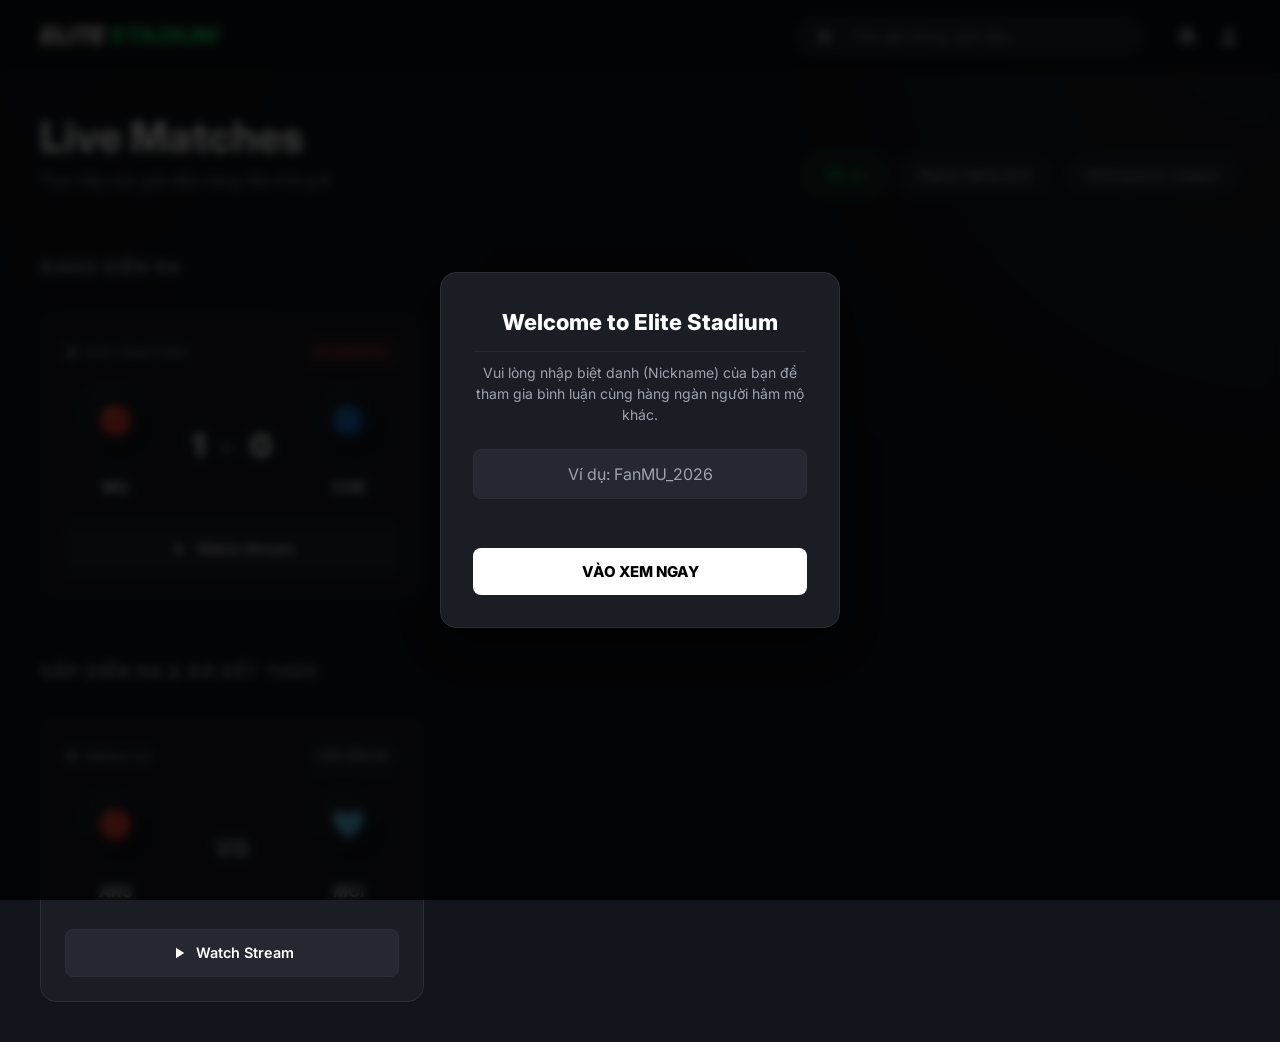
==== index.html @ 393d9005 "Initial commit: Football livestream management app" ====
<!DOCTYPE html>
<html lang="vi">
<head>
    <meta charset="UTF-8">
    <meta name="viewport" content="width=device-width, initial-scale=1.0">
    <title>Elite Stadium - Trang Chủ Bóng Đá</title>
    <!-- Import font Inter giống thiết kế -->
    <link href="https://fonts.googleapis.com/css2?family=Inter:wght@400;500;600;700;800;900&display=swap" rel="stylesheet">
    <link rel="stylesheet" href="style.css">
    <style>
        /* Tái sử dụng Theme Elite Stadium */
        :root {
            --bg-main: #0e1015;
            --bg-card: #1a1d24;
            --bg-input: #252830;
            --accent-green: #22c55e;
            --accent-red: #ef4444;
            --text-main: #ffffff;
            --text-muted: #9ca3af;
            --border-color: #2a2d35;
        }

        * { box-sizing: border-box; margin: 0; padding: 0; }
        body { background-color: var(--bg-main); color: var(--text-main); font-family: 'Inter', sans-serif; min-height: 100vh; overflow-x: hidden; }

        /* NAVBAR */
        .elite-nav { display: flex; justify-content: space-between; align-items: center; padding: 16px 40px; border-bottom: 1px solid var(--border-color); background-color: rgba(14, 16, 21, 0.95); backdrop-filter: blur(10px); position: sticky; top: 0; z-index: 100; }
        .elite-logo { font-size: 24px; font-weight: 900; font-style: italic; letter-spacing: -0.5px; color: var(--text-main); }
        .elite-logo span { color: var(--accent-green); }
        
        .elite-search { display: flex; align-items: center; background-color: var(--bg-input); padding: 10px 20px; border-radius: 24px; width: 350px; border: 1px solid transparent; transition: border-color 0.3s; }
        .elite-search:focus-within { border-color: var(--accent-green); }
        .elite-search input { background: transparent; border: none; color: var(--text-main); outline: none; margin-left: 10px; width: 100%; font-family: 'Inter'; }
        .elite-search svg { color: var(--text-muted); width: 18px; height: 18px; }
        
        .nav-icons { display: flex; gap: 20px; align-items: center; color: var(--text-muted); }
        .nav-icons svg { width: 22px; height: 22px; cursor: pointer; transition: color 0.2s; }
        .nav-icons svg:hover { color: var(--text-main); }

        /* HERO SECTION */
        .elite-hero { margin-top: 40px; margin-bottom: 30px; display: flex; justify-content: space-between; align-items: flex-end; }
        .elite-title { font-size: 42px; font-weight: 800; margin-bottom: 8px; }
        .elite-subtitle { font-size: 16px; color: var(--text-muted); }
        
        /* FILTERS (Đã xóa Tennis, Basketball) */
        .elite-filters { display: flex; gap: 12px; }
        .elite-filter-btn { background-color: var(--bg-input); border: 1px solid var(--border-color); color: var(--text-muted); padding: 10px 20px; border-radius: 30px; cursor: pointer; font-weight: 600; font-size: 14px; transition: all 0.3s; font-family: 'Inter'; }
        .elite-filter-btn:hover { border-color: var(--text-muted); color: var(--text-main); }
        .elite-filter-btn.active { background-color: rgba(34, 197, 94, 0.1); border-color: var(--accent-green); color: var(--accent-green); }

        /* MATCH GRID & CARDS */
        .section-title { font-size: 18px; margin: 30px 0 20px 0; color: var(--text-muted); text-transform: uppercase; font-weight: 700; letter-spacing: 1px; border-bottom: 1px solid var(--border-color); padding-bottom: 10px; display: inline-block; }
        .match-list { display: grid; grid-template-columns: repeat(auto-fill, minmax(350px, 1fr)); gap: 24px; margin-bottom: 40px; }
        
        .elite-match-card { background: var(--bg-card); border: 1px solid var(--border-color); border-radius: 16px; padding: 24px; cursor: pointer; transition: transform 0.3s, box-shadow 0.3s, border-color 0.3s; position: relative; overflow: hidden; }
        .elite-match-card:hover { transform: translateY(-5px); border-color: #3a3f4a; box-shadow: 0 10px 30px rgba(0,0,0,0.5); }
        
        .elite-card-header { display: flex; justify-content: space-between; align-items: center; margin-bottom: 24px; }
        .elite-league { font-size: 12px; font-weight: 600; color: var(--text-muted); display: flex; align-items: center; gap: 6px; text-transform: uppercase; }
        .elite-league svg { width: 14px; height: 14px; }
        
        .elite-live-badge { background-color: rgba(239, 68, 68, 0.1); color: var(--accent-red); padding: 4px 10px; border-radius: 4px; font-size: 11px; font-weight: 800; display: flex; align-items: center; gap: 6px; border: 1px solid rgba(239, 68, 68, 0.2); }
        .elite-live-badge::before { content: ''; width: 6px; height: 6px; background: var(--accent-red); border-radius: 50%; box-shadow: 0 0 8px var(--accent-red); animation: pulse 1.5s infinite; }
        .elite-upcoming-badge { background-color: var(--bg-input); color: var(--text-muted); padding: 4px 10px; border-radius: 4px; font-size: 11px; font-weight: 700; border: 1px solid var(--border-color); }
        
        @keyframes pulse { 0% { opacity: 1; } 50% { opacity: 0.4; } 100% { opacity: 1; } }

        .elite-card-body { display: flex; justify-content: space-between; align-items: center; margin-bottom: 24px; }
        .elite-team { display: flex; flex-direction: column; align-items: center; gap: 10px; width: 30%; }
        .elite-logo-bg { width: 60px; height: 60px; border-radius: 50%; background: linear-gradient(145deg, #1e222a, #16181e); box-shadow:  5px 5px 10px #0e0f13, -5px -5px 10px #222731; display: flex; align-items: center; justify-content: center; font-size: 28px; }
        .elite-team-name { font-size: 16px; font-weight: 700; }
        
        .elite-score { font-size: 32px; font-weight: 900; width: 40%; text-align: center; }
        .elite-score span { color: var(--text-muted); margin: 0 5px; }
        
        .elite-watch-btn { width: 100%; padding: 14px; background-color: var(--bg-input); border: 1px solid var(--border-color); color: var(--text-main); border-radius: 8px; font-weight: 600; font-family: 'Inter'; cursor: pointer; display: flex; align-items: center; justify-content: center; gap: 8px; transition: all 0.2s; }
        .elite-match-card:hover .elite-watch-btn { background-color: var(--accent-green); color: #000; border-color: var(--accent-green); }
        .elite-watch-btn svg { width: 18px; height: 18px; }

        /* MODAL NICKNAME */
        .modal { display: none; position: fixed; inset: 0; background: rgba(0,0,0,0.8); backdrop-filter: blur(5px); z-index: 1000; align-items: center; justify-content: center; }
        .modal.active { display: flex; }
        .modal-content { background: var(--bg-card); padding: 32px; border-radius: 16px; width: 400px; border: 1px solid var(--border-color); text-align: center; }
        .modal-header { font-size: 22px; font-weight: 800; margin-bottom: 10px; color: var(--text-main); }
        .modal-content p { color: var(--text-muted); margin-bottom: 24px; font-size: 14px; line-height: 1.5; }
        .modal-content input { width: 100%; padding: 14px 20px; background: var(--bg-input); border: 1px solid var(--border-color); color: var(--text-main); border-radius: 8px; font-size: 16px; font-family: 'Inter'; margin-bottom: 24px; outline: none; transition: border-color 0.3s; text-align: center; }
        .modal-content input:focus { border-color: var(--accent-green); }
        .modal-actions button { width: 100%; padding: 14px; background: var(--text-main); color: #000; border: none; border-radius: 8px; font-weight: 800; font-size: 15px; cursor: pointer; transition: opacity 0.2s; }
        .modal-actions button:hover { opacity: 0.8; }

        /* TOAST */
        #toast { position: fixed; bottom: 20px; right: 20px; background: var(--accent-green); color: #000; padding: 12px 24px; border-radius: 6px; font-weight: 600; transform: translateX(150%); transition: transform 0.3s ease; z-index: 3000; }
        #toast.show { transform: translateX(0); }
    </style>
</head>
<body class="elite-stadium-bg">
    
    <!-- Navbar Premium Elite Stadium -->
    <nav class="elite-nav">
        <div class="elite-logo">ELITE <span>STADIUM</span></div>
        
        <div style="display: flex; align-items: center; gap: 30px;">
            <div class="elite-search">
                <svg viewBox="0 0 24 24" fill="none" stroke="currentColor" stroke-width="2"><circle cx="11" cy="11" r="8"/><path d="M21 21l-4.35-4.35"/></svg>
                <input type="text" id="searchInput" placeholder="Tìm đội bóng, giải đấu..." oninput="renderMatches()">
            </div>
            
            <div class="nav-icons">
                <!-- Bell icon -->
                <svg viewBox="0 0 24 24" fill="none" stroke="currentColor" stroke-width="2"><path d="M18 8A6 6 0 006 8c0 7-3 9-3 9h18s-3-2-3-9M13.73 21a2 2 0 01-3.46 0"/></svg>
                <!-- User icon -->
                <svg viewBox="0 0 24 24" fill="none" stroke="currentColor" stroke-width="2"><path d="M20 21v-2a4 4 0 00-4-4H8a4 4 0 00-4 4v2"/><circle cx="12" cy="7" r="4"/></svg>
            </div>
        </div>
    </nav>

    <div class="container" style="max-width: 1300px; margin: 0 auto; padding: 0 40px;">
        <div class="elite-hero">
            <div>
                <h1 class="elite-title">Live Matches</h1>
                <p class="elite-subtitle">Trực tiếp các giải đấu hàng đầu thế giới.</p>
            </div>
            <div class="elite-filters">
                <button class="elite-filter-btn active">Tất cả</button>
                <button class="elite-filter-btn">Ngoại Hạng Anh</button>
                <button class="elite-filter-btn">Champions League</button>
            </div>
        </div>
        
        <!-- Khu vực hiển thị trận Live -->
        <h2 class="section-title">Đang diễn ra</h2>
        <div class="match-list" id="liveMatches"></div>
        
        <!-- Khu vực hiển thị trận Sắp tới / Đã kết thúc -->
        <h2 class="section-title" style="margin-top: 20px;">Sắp diễn ra & Đã kết thúc</h2>
        <div class="match-list" id="otherMatches"></div>
    </div>

    <!-- Modal Nhập Nickname -->
    <div class="modal" id="nicknameModal">
        <div class="modal-content">
            <div class="modal-header">Welcome to Elite Stadium</div>
            <p>Vui lòng nhập biệt danh (Nickname) của bạn để tham gia bình luận cùng hàng ngàn người hâm mộ khác.</p>
            <input type="text" id="nicknameInput" placeholder="Ví dụ: FanMU_2026">
            <div class="modal-actions">
                <button onclick="saveNickname()">VÀO XEM NGAY</button>
            </div>
        </div>
    </div>

    <!-- Toast Thông báo -->
    <div id="toast">Thành công!</div>

    <script src="data.js"></script>
    <script src="auth.js"></script>
    <script>
        // Fake data phòng trường hợp file data.js chưa chạy
        window.db = window.db || {
            tblMatch: [
                {matchId: 1, homeTeamId: 1, awayTeamId: 2, status: 'Live', homeScore: 2, awayScore: 1, currentTime: '72', stadium: 'Champions League'},
                {matchId: 2, homeTeamId: 3, awayTeamId: 4, status: 'Upcoming', homeScore: 0, awayScore: 0, currentTime: '00:00', stadium: 'Premier League'}
            ],
            tblTeam: [
                {teamId: 1, name: 'Manchester United', shortName: 'MUN', logo: '🔴'}, 
                {teamId: 2, name: 'Real Madrid', shortName: 'RMD', logo: '⚪'},
                {teamId: 3, name: 'Arsenal', shortName: 'ARS', logo: '🔴'}, 
                {teamId: 4, name: 'Man City', shortName: 'MCI', logo: '🩵'}
            ]
        };

        // Hàm lấy Session giả lập (Bạn có thể map với auth.js của bạn)
        function getGuestSession() { return sessionStorage.getItem('viewerNick'); }
        function setGuestSession(nick) { sessionStorage.setItem('viewerNick', nick); }
        function showToast(msg) {
            const toast = document.getElementById('toast');
            toast.innerText = msg;
            toast.classList.add('show');
            setTimeout(() => { toast.classList.remove('show'); }, 3000);
        }

        document.addEventListener('DOMContentLoaded', () => {
            if (!getGuestSession()) {
                document.getElementById('nicknameModal').classList.add('active');
            }
            renderMatches();
        });

        function saveNickname() {
            const nick = document.getElementById('nicknameInput').value.trim();
            if (nick) {
                setGuestSession(nick);
                document.getElementById('nicknameModal').classList.remove('active');
                showToast("Đã lưu Nickname: " + nick);
            } else {
                alert("Vui lòng nhập Nickname!");
            }
        }

        function getTeam(id) { return window.db.tblTeam.find(t => t.teamId === id) || {name: "Unknown", shortName: "UNK", logo: "⚽"}; }

        function renderMatches() {
            const query = document.getElementById('searchInput').value.toLowerCase();
            const liveContainer = document.getElementById('liveMatches');
            const otherContainer = document.getElementById('otherMatches');

            liveContainer.innerHTML = ''; 
            otherContainer.innerHTML = '';

            let hasLive = false;
            let hasOther = false;

            window.db.tblMatch.forEach(m => {
                const home = getTeam(m.homeTeamId);
                const away = getTeam(m.awayTeamId);
                
                // Lọc theo tìm kiếm
                if (!home.name.toLowerCase().includes(query) && !away.name.toLowerCase().includes(query) && !home.shortName.toLowerCase().includes(query)) return;

                let badgeHtml = '';
                let scoreHtml = '';

                if (m.status === 'Live') {
                    badgeHtml = `<div class="elite-live-badge">LIVE ${m.currentTime}'</div>`;
                    scoreHtml = `<div class="elite-score" style="color: var(--text-main);">${m.homeScore} <span>-</span> ${m.awayScore}</div>`;
                } else if (m.status === 'Upcoming') {
                    badgeHtml = `<div class="elite-upcoming-badge">SẮP DIỄN RA</div>`;
                    scoreHtml = `<div class="elite-score" style="color: var(--text-muted); font-size: 24px;">VS</div>`;
                } else {
                    badgeHtml = `<div class="elite-upcoming-badge" style="color:#555">ĐÃ KẾT THÚC</div>`;
                    scoreHtml = `<div class="elite-score" style="color: var(--text-muted);">${m.homeScore} <span>-</span> ${m.awayScore}</div>`;
                }

                const html = `
                    <div class="elite-match-card" onclick="window.location.href='match-detail.html?id=${m.matchId}'">
                        <div class="elite-card-header">
                            <div class="elite-league">
                                <svg viewBox="0 0 24 24" fill="currentColor"><path d="M12 2C6.48 2 2 6.48 2 12s4.48 10 10 10 10-4.48 10-10S17.52 2 12 2zm0 18c-4.41 0-8-3.59-8-8s3.59-8 8-8 8 3.59 8 8-3.59 8-8 8zm4.59-10.59l-4.59-4.59-4.59 4.59C6.54 10.3 6 11.08 6 12s.54 1.7 1.41 2.59l4.59 4.59 4.59-4.59C17.46 13.7 18 12.92 18 12s-.54-1.7-1.41-2.59z"/></svg>
                                ${m.stadium} <!-- Dùng trường stadium lưu tên giải như thiết kế cũ -->
                            </div>
                            ${badgeHtml}
                        </div>
                        
                        <div class="elite-card-body">
                            <div class="elite-team">
                                <div class="elite-logo-bg">${home.logo}</div>
                                <div class="elite-team-name">${home.shortName}</div>
                            </div>
                            ${scoreHtml}
                            <div class="elite-team">
                                <div class="elite-logo-bg">${away.logo}</div>
                                <div class="elite-team-name">${away.shortName}</div>
                            </div>
                        </div>
                        
                        <button class="elite-watch-btn">
                            <svg viewBox="0 0 24 24" fill="currentColor"><path d="M8 5v14l11-7z"/></svg> 
                            Watch Stream
                        </button>
                    </div>`;

                if (m.status === 'Live') {
                    liveContainer.innerHTML += html;
                    hasLive = true;
                } else {
                    otherContainer.innerHTML += html;
                    hasOther = true;
                }
            });
            
            if (!hasLive) liveContainer.innerHTML = '<p style="color: var(--text-muted); padding: 20px 0;">Hiện không có trận đấu nào đang diễn ra.</p>';
            if (!hasOther) otherContainer.innerHTML = '<p style="color: var(--text-muted); padding: 20px 0;">Không có trận đấu sắp tới.</p>';
        }
    </script>
</body>
</html>
---- style.css ----
@import url('https://fonts.googleapis.com/css2?family=Inter:wght@300;400;600;700;800&display=swap');

:root {
  --bg-main: #0B0E14;
  --bg-card: #121824;
  --accent-green: #00FF85;
  --accent-green-hover: #00cc6a;
  --accent-red: #FF3B30;
  --text-main: #FFFFFF;
  --text-muted: #A0AEC0;
  --glass-bg: rgba(18, 24, 36, 0.6);
  --glass-border: rgba(255, 255, 255, 0.05);
  --focus-glow: 0 0 10px rgba(0, 255, 133, 0.4);
}

* { box-sizing: border-box; margin: 0; padding: 0; font-family: 'Inter', sans-serif; }
body { background-color: var(--bg-main); color: var(--text-main); line-height: 1.6; overflow-x: hidden; }
a { text-decoration: none; color: inherit; transition: color 0.3s ease; }

/* Custom Scrollbar */
::-webkit-scrollbar { width: 8px; }
::-webkit-scrollbar-track { background: var(--bg-main); }
::-webkit-scrollbar-thumb { background: rgba(255,255,255,0.2); border-radius: 4px; }
::-webkit-scrollbar-thumb:hover { background: var(--accent-green); }

/* Buttons */
button { 
  cursor: pointer; border: none; outline: none; border-radius: 6px; 
  padding: 10px 20px; font-weight: 600; font-size: 0.9rem;
  transition: all 0.3s ease-in-out; display: inline-flex; align-items: center; justify-content: center; gap: 8px;
}
.btn-primary { background-color: var(--accent-green); color: #000; box-shadow: 0 4px 15px rgba(0,255,133,0.2); }
.btn-primary:hover { background-color: var(--accent-green-hover); box-shadow: 0 6px 20px rgba(0,255,133,0.4); transform: translateY(-2px); }
.btn-danger { background-color: var(--accent-red); color: #fff; box-shadow: 0 4px 15px rgba(255,59,48,0.2); }
.btn-danger:hover { background-color: #e6352b; transform: translateY(-2px); box-shadow: 0 6px 20px rgba(255,59,48,0.4); }
.btn-warning { background-color: #F5A623; color: #000; }
.btn-warning:hover { opacity: 0.9; transform: translateY(-2px); }
.btn-secondary { background: rgba(255,255,255,0.1); border: 1px solid var(--glass-border); color: #fff; backdrop-filter: blur(10px); }
.btn-secondary:hover { background: rgba(255,255,255,0.15); transform: translateY(-2px); }

/* Forms */
input, select, textarea { 
  width: 100%; padding: 12px 15px; margin-bottom: 15px; border-radius: 6px; 
  border: 1px solid var(--glass-border); background: rgba(0,0,0,0.3); color: #fff;
  transition: all 0.3s ease; font-size: 0.95rem;
}
input:focus, select:focus, textarea:focus { border-color: var(--accent-green); box-shadow: var(--focus-glow); outline: none; }
input::placeholder, textarea::placeholder { color: var(--text-muted); }

/* Navbar Viewer */
.navbar { 
  background: var(--glass-bg); backdrop-filter: blur(15px); border-bottom: 1px solid var(--glass-border);
  padding: 15px 40px; display: flex; justify-content: space-between; align-items: center; position: sticky; top:0; z-index: 100;
}
.navbar .logo { font-size: 1.5rem; font-weight: 800; letter-spacing: -0.5px; color: #fff; display: flex; align-items: center; gap: 10px; }
.navbar .logo span { color: var(--accent-green); }
.nav-links a { margin-left: 25px; font-weight: 600; color: var(--text-muted); }
.nav-links a:hover, .nav-links a.active { color: var(--accent-green); }

.container { padding: 30px 20px; max-width: 1300px; margin: auto; }

/* Elite Stadium Specific Styles */
.elite-stadium-bg {
  background: radial-gradient(circle at top right, rgba(255, 255, 255, 0.05) 0%, transparent 40%),
              radial-gradient(circle at top left, rgba(255, 255, 255, 0.02) 0%, transparent 40%),
              #11141A;
  background-attachment: fixed;
}

.elite-nav {
  display: flex; justify-content: space-between; align-items: center;
  padding: 20px 40px; border-bottom: 1px solid rgba(255,255,255,0.05);
  background: rgba(17, 20, 26, 0.85); backdrop-filter: blur(15px);
  position: sticky; top: 0; z-index: 100;
}
.elite-logo { font-size: 2rem; font-weight: 900; font-style: italic; letter-spacing: -1px; text-transform: uppercase; color: #fff; }
.elite-search {
  background: #1C2027; border: 1px solid rgba(255,255,255,0.08); border-radius: 40px;
  padding: 10px 20px; display: flex; align-items: center; width: 350px;
}
.elite-search input { 
  background: transparent; border: none; outline: none; color: #fff; 
  width: 100%; font-size: 0.95rem; margin: 0; padding: 0;
}
.elite-search input::placeholder { color: #8A93A0; }
.elite-search svg { width: 18px; height: 18px; fill: #8A93A0; margin-right: 10px; }

.nav-icons { display: flex; gap: 20px; align-items: center; color: #8A93A0; }
.nav-icons svg { width: 24px; height: 24px; fill: currentColor; cursor: pointer; transition: 0.2s; }
.nav-icons svg:hover { color: #fff; }

.elite-hero { display: flex; justify-content: space-between; align-items: flex-end; margin-top: 40px; margin-bottom: 40px; }
.elite-title { font-size: 3rem; font-weight: 800; line-height: 1.1; margin-bottom: 5px; }
.elite-subtitle { color: #8A93A0; font-size: 1.1rem; }

.elite-filters { display: flex; gap: 15px; }
.elite-filter-btn {
  background: transparent; border: 1px solid rgba(255,255,255,0.1); color: #8A93A0;
  padding: 8px 20px; border-radius: 40px; font-weight: 600; cursor: pointer;
  transition: 0.3s;
}
.elite-filter-btn.active, .elite-filter-btn:hover { border-color: #fff; color: #fff; }

.elite-match-card {
  background: #1A1D24; border: 1px solid rgba(255,255,255,0.05); border-radius: 16px;
  padding: 25px; transition: transform 0.3s ease, border-color 0.3s ease; cursor: pointer;
}
.elite-match-card:hover { transform: translateY(-5px); border-color: rgba(255,255,255,0.2); }

.elite-card-header { display: flex; justify-content: space-between; align-items: center; margin-bottom: 30px; }
.elite-league { font-size: 0.75rem; font-weight: 700; color: #8A93A0; text-transform: uppercase; letter-spacing: 1px; display: flex; align-items: center; gap: 6px; }
.elite-live-badge {
  background: rgba(255, 59, 48, 0.15); color: #FF4757; border-radius: 6px; border: 1px solid rgba(255,59,48,0.2);
  padding: 4px 10px; font-size: 0.7rem; font-weight: 800; text-transform: uppercase; display: inline-flex; align-items: center; gap: 5px;
}
.elite-live-badge::before { content:''; display:inline-block; width:6px; height:6px; background:#FF4757; border-radius:50%; box-shadow:0 0 5px #FF4757; }
.elite-upcoming-badge {
  background: rgba(255, 255, 255, 0.05); color: #8A93A0; border-radius: 6px; border: 1px solid rgba(255,255,255,0.1);
  padding: 4px 10px; font-size: 0.7rem; font-weight: 800; text-transform: uppercase;
}

.elite-card-body { display: flex; justify-content: space-between; align-items: center; margin-bottom: 30px; }
.elite-team { display: flex; flex-direction: column; align-items: center; width: 35%; }
.elite-logo-bg {
  width: 70px; height: 70px; background: linear-gradient(180deg, rgba(255,255,255,0.1), rgba(0,0,0,0.4));
  border-radius: 50%; display: flex; align-items: center; justify-content: center;
  border-top: 1px solid rgba(255,255,255,0.2); box-shadow: 0 10px 20px rgba(0,0,0,0.5);
  margin-bottom: 15px; font-size: 2.2rem;
}
.elite-team-name { font-size: 1.1rem; font-weight: 700; text-transform: uppercase; }
.elite-score { width: 30%; text-align: center; font-size: 2.2rem; font-weight: 800; display: flex; justify-content: center; gap: 10px; }
.elite-score span { color: #8A93A0; }

.elite-watch-btn {
  width: 100%; border-radius: 8px; background: #22262E; color: #fff; padding: 12px;
  border: 1px solid rgba(255,255,255,0.05); font-weight: 600; font-size: 0.9rem;
  display: flex; justify-content: center; align-items: center; gap: 8px; transition: 0.2s;
}
.elite-watch-btn svg { width: 16px; height: 16px; fill: #fff; }
.elite-match-card:hover .elite-watch-btn { background: #2A303A; }
.card { 
  background: var(--bg-card); border: 1px solid var(--glass-border); 
  padding: 25px; border-radius: 12px; margin-bottom: 20px; 
  box-shadow: 0 8px 30px rgba(0,0,0,0.4); 
}

/* Matches Viewer */
.match-list { display: grid; grid-template-columns: repeat(auto-fill, minmax(320px, 1fr)); gap: 25px; }
.match-card { 
  background: linear-gradient(145deg, var(--bg-card), rgba(255,255,255,0.02)); 
  padding: 20px; border-radius: 16px; text-align: center; 
  border: 1px solid var(--glass-border); cursor: pointer; transition: all 0.3s ease; 
  position: relative; overflow: hidden;
}
.match-card:hover { transform: translateY(-5px); border-color: var(--accent-green); box-shadow: 0 10px 30px rgba(0,255,133,0.15); }
.match-card.live { border-color: var(--accent-red); background: linear-gradient(145deg, var(--bg-card), rgba(255,59,48,0.05)); }
.match-card.live:hover { box-shadow: 0 10px 30px rgba(255,59,48,0.2); }

.teams { display: flex; justify-content: center; align-items: center; gap: 20px; font-size: 1.2rem; margin: 15px 0; font-weight: 600; }
.team-col { display: flex; flex-direction: column; align-items: center; gap: 8px; width: 33%; }
.team-logo { font-size: 2.5rem; filter: drop-shadow(0 4px 6px rgba(0,0,0,0.5)); }
.score { font-size: 2.5rem; font-weight: 800; letter-spacing: -1px; width: 34%; display: flex; justify-content: center; }

/* Badges & Animations */
.status-badge { display: inline-block; padding: 4px 10px; border-radius: 20px; font-size: 0.75rem; font-weight: 700; text-transform: uppercase; letter-spacing: 0.5px; }
.badge-live { background-color: var(--accent-red); color: #fff; animation: pulse 2s infinite; }
.badge-upcoming { background-color: rgba(255,255,255,0.1); color: var(--text-muted); }
.badge-finished { background-color: #333; color: #888; }

@keyframes pulse {
  0% { box-shadow: 0 0 0 0 rgba(255, 59, 48, 0.7); }
  70% { box-shadow: 0 0 0 10px rgba(255, 59, 48, 0); }
  100% { box-shadow: 0 0 0 0 rgba(255, 59, 48, 0); }
}

/* Modals */
.modal { display: none; position: fixed; top: 0; left: 0; width: 100%; height: 100%; background: rgba(11,14,20,0.85); backdrop-filter: blur(8px); justify-content: center; align-items: center; z-index: 1000; opacity: 0; transition: opacity 0.3s ease; }
.modal.active { display: flex; opacity: 1; }
.modal-content { background: var(--bg-card); padding: 30px; border-radius: 12px; width: 450px; max-width: 90%; border: 1px solid var(--glass-border); box-shadow: 0 20px 50px rgba(0,0,0,0.5); transform: translateY(20px); transition: transform 0.3s ease; }
.modal.active .modal-content { transform: translateY(0); }
.modal-header { font-size: 1.4rem; font-weight: 700; margin-bottom: 20px; color: #fff; border-bottom: 1px solid var(--glass-border); padding-bottom: 10px; }
.modal-actions { display: flex; justify-content: flex-end; gap: 12px; margin-top: 25px; }

/* Toast */
.toast { position: fixed; bottom: -60px; right: 20px; padding: 16px 24px; border-radius: 8px; color: #fff; font-weight: 600; display: flex; align-items: center; gap: 10px; transition: all 0.4s cubic-bezier(0.68, -0.55, 0.265, 1.55); box-shadow: 0 10px 30px rgba(0,0,0,0.5); z-index: 9999; }
.toast.show { bottom: 30px; }
.toast-success { background: linear-gradient(135deg, var(--accent-green), #00b35e); color: #000; }
.toast-error { background: linear-gradient(135deg, var(--accent-red), #cc2e25); }

/* Cinematic Grid Layout (Viewer) */
.grid-layout { display: grid; grid-template-columns: 70fr 30fr; gap: 25px; align-items: flex-start; }
@media (max-width: 1024px) { .grid-layout { grid-template-columns: 1fr; } }
.video-container { background: #000; width: 100%; aspect-ratio: 16/9; border-radius: 12px; overflow: hidden; box-shadow: 0 10px 40px rgba(0,0,0,0.6); position: relative; border: 1px solid rgba(255,255,255,0.05); }

/* Chat Module */
.chat-container { display: flex; flex-direction: column; height: 600px; padding: 0; overflow: hidden; background: linear-gradient(to bottom, var(--bg-card), #0d121c); }
.chat-header { padding: 15px 20px; background: rgba(0,0,0,0.2); border-bottom: 1px solid var(--glass-border); font-weight: 700; display: flex; align-items: center; gap: 10px; }
.chat-header::before { content: ''; display: inline-block; width: 8px; height: 8px; background: var(--accent-green); border-radius: 50%; box-shadow: 0 0 8px var(--accent-green); }
.chat-messages { flex: 1; overflow-y: auto; padding: 15px 20px; display: flex; flex-direction: column; gap: 12px; }
.chat-msg { background: rgba(255,255,255,0.03); padding: 12px 14px; border-radius: 10px; font-size: 0.9rem; line-height: 1.4; position: relative; border: 1px solid transparent; }
.chat-msg.admin-msg { border-color: rgba(0,255,133,0.3); background: rgba(0,255,133,0.05); }
.chat-msg strong { color: var(--accent-green); font-weight: 600; margin-right: 5px; }
.chat-msg .time { font-size: 0.75rem; color: var(--text-muted); position: absolute; top: 12px; right: 14px; }
.chat-input-wrapper { background: rgba(0,0,0,0.3); padding: 15px; border-top: 1px solid var(--glass-border); display: flex; gap: 10px; }
.chat-input-wrapper input { margin: 0; background: var(--bg-card); border-radius: 20px; padding: 12px 20px; }
.chat-input-wrapper button { border-radius: 20px; padding: 0 25px; }

/* Admin Layout (Sidebar + Main) */
.admin-wrapper { display: flex; min-height: 100vh; }
.admin-sidebar { width: 280px; background: var(--bg-card); border-right: 1px solid var(--glass-border); display: flex; flex-direction: column; position: fixed; height: 100vh; }
.admin-sidebar .logo { padding: 25px 30px; font-size: 1.4rem; font-weight: 800; border-bottom: 1px solid var(--glass-border); color: #fff; }
.admin-nav { padding: 20px 0; flex: 1; }
.admin-nav a { display: flex; align-items: center; padding: 15px 30px; color: var(--text-muted); font-weight: 600; border-left: 3px solid transparent; transition: all 0.2s ease; }
.admin-nav a:hover, .admin-nav a.active { background: rgba(255,255,255,0.03); color: var(--accent-green); border-left-color: var(--accent-green); }
.admin-main { flex: 1; padding: 40px; margin-left: 280px; background: var(--bg-main); }
.admin-header { display: flex; justify-content: space-between; align-items: center; margin-bottom: 30px; }

/* Modern Tables */
.table-container { background: var(--bg-card); border-radius: 12px; overflow: hidden; border: 1px solid var(--glass-border); }
table { width: 100%; border-collapse: collapse; text-align: left; }
th { background: rgba(255,255,255,0.02); padding: 18px 20px; color: var(--text-muted); font-weight: 600; font-size: 0.85rem; text-transform: uppercase; letter-spacing: 0.5px; border-bottom: 1px solid var(--glass-border); }
td { padding: 16px 20px; border-bottom: 1px solid rgba(255,255,255,0.03); vertical-align: middle; }
tr:hover td { background: rgba(255,255,255,0.02); }
tr:last-child td { border-bottom: none; }
.action-buttons { display: flex; gap: 8px; flex-wrap: wrap; }
.action-buttons button { padding: 6px 12px; font-size: 0.8rem; border-radius: 4px; }
/* --- Elite Match Detail --- */
.elite-match-layout {
  display: flex;
  gap: 30px;
  max-width: 1400px;
  margin: 40px auto;
  padding: 0 20px;
}
.elite-left-panel { flex: 7; display: flex; flex-direction: column; gap: 20px; }
.elite-right-panel { flex: 3; display: flex; flex-direction: column; }

.elite-scoreboard-card {
  background: var(--bg-card);
  border: 1px solid var(--glass-border);
  border-radius: 12px;
  padding: 20px 30px;
  display: flex;
  align-items: center;
  justify-content: space-between;
}
.elite-scoreboard-teams {
  display: flex;
  align-items: center;
  gap: 30px;
}
.elite-scoreboard-team {
  font-size: 1.5rem;
  font-weight: 700;
  display: flex;
  align-items: center;
  gap: 15px;
}
.elite-scoreboard-score {
  font-size: 2.2rem;
  font-weight: 800;
}
.elite-scoreboard-score.home { color: var(--accent-green); }
.elite-scoreboard-score.away { color: #fff; }
.elite-scoreboard-vs { color: var(--text-muted); font-size: 1.2rem; font-weight: 600; }
.elite-scoreboard-meta { font-size: 0.9rem; color: var(--text-muted); font-weight: 600; }

.elite-video-container {
  width: 100%;
  aspect-ratio: 16/9;
  background: #000;
  border-radius: 12px;
  overflow: hidden;
  border: 1px solid var(--glass-border);
  box-shadow: 0 10px 40px rgba(0,0,0,0.5);
}
.elite-video-container iframe {
  width: 100%; height: 100%; border: none;
}

.elite-video-actions {
  display: flex;
  align-items: center;
  gap: 15px;
  padding-top: 10px;
}
.elite-video-actions span { color: var(--text-muted); font-size: 0.9rem; font-weight: 600; }
.elite-server-btn {
  background: rgba(255,255,255,0.05);
  border: 1px solid var(--glass-border);
  color: var(--text-muted);
  padding: 8px 16px;
  border-radius: 20px;
  font-size: 0.9rem;
  font-weight: 600;
  display: flex;
  align-items: center;
  gap: 8px;
  transition: all 0.3s ease;
  cursor: pointer;
}
.elite-server-btn:hover { background: rgba(255,255,255,0.1); color: #fff; }
.elite-server-btn.active {
  border-color: var(--accent-green);
  color: var(--accent-green);
  background: rgba(0, 255, 133, 0.05);
}

.elite-chat-panel {
  background: var(--bg-card);
  border: 1px solid var(--glass-border);
  border-radius: 12px;
  height: calc(100% - 20px);
  display: flex;
  flex-direction: column;
  overflow: hidden;
}
.elite-chat-header {
  padding: 20px;
  border-bottom: 1px solid var(--glass-border);
  display: flex;
  justify-content: space-between;
  align-items: center;
  font-weight: 700;
  font-size: 1.1rem;
}
.elite-chat-header-title { display: flex; align-items: center; gap: 8px; color: #fff; }
.elite-chat-header-title svg { fill: var(--accent-green); width: 20px; height: 20px; }
.elite-chat-viewcount { color: var(--text-muted); font-size: 0.85rem; display: flex; align-items: center; gap: 5px; font-weight: 600; }

.elite-chat-messages {
  flex: 1;
  overflow-y: auto;
  padding: 20px;
  display: flex;
  flex-direction: column;
  gap: 15px;
}
.elite-chat-messages::-webkit-scrollbar { width: 6px; }
.elite-chat-messages::-webkit-scrollbar-thumb { background: rgba(255,255,255,0.1); border-radius: 3px; }

.elite-chat-msg {
  background: rgba(255,255,255,0.03);
  padding: 12px 15px;
  border-radius: 8px;
  border: 1px solid transparent;
  font-size: 0.95rem;
}
.elite-chat-msg.admin-msg {
  border-color: rgba(0,255,133,0.3);
  background: rgba(0,255,133,0.05);
}
.elite-chat-msg-user { font-size: 0.8rem; color: var(--text-muted); margin-bottom: 5px; font-weight: 600; display: flex; align-items: center; gap: 6px;}
.elite-chat-msg.admin-msg .elite-chat-msg-user { color: var(--accent-green); }

.elite-chat-input {
  padding: 15px;
  border-top: 1px solid var(--glass-border);
  background: rgba(0,0,0,0.2);
}
.elite-chat-input-wrapper {
  display: flex;
  background: rgba(255,255,255,0.05);
  border-radius: 8px;
  border: 1px solid var(--glass-border);
  padding: 5px;
}
.elite-chat-input-wrapper input {
  background: transparent; border: none; flex: 1; padding: 10px 15px; margin: 0;
}
.elite-chat-input-wrapper input:focus { box-shadow: none; border: none; }
.elite-chat-input-wrapper button {
  background: transparent; padding: 0 15px;
}
.elite-chat-input-wrapper button svg { fill: var(--accent-green); transition: 0.2s;}
.elite-chat-input-wrapper button:hover svg { fill: #fff; }

@media (max-width: 1024px) {
  .elite-match-layout { flex-direction: column; }
  .elite-chat-panel { height: 500px; }
}
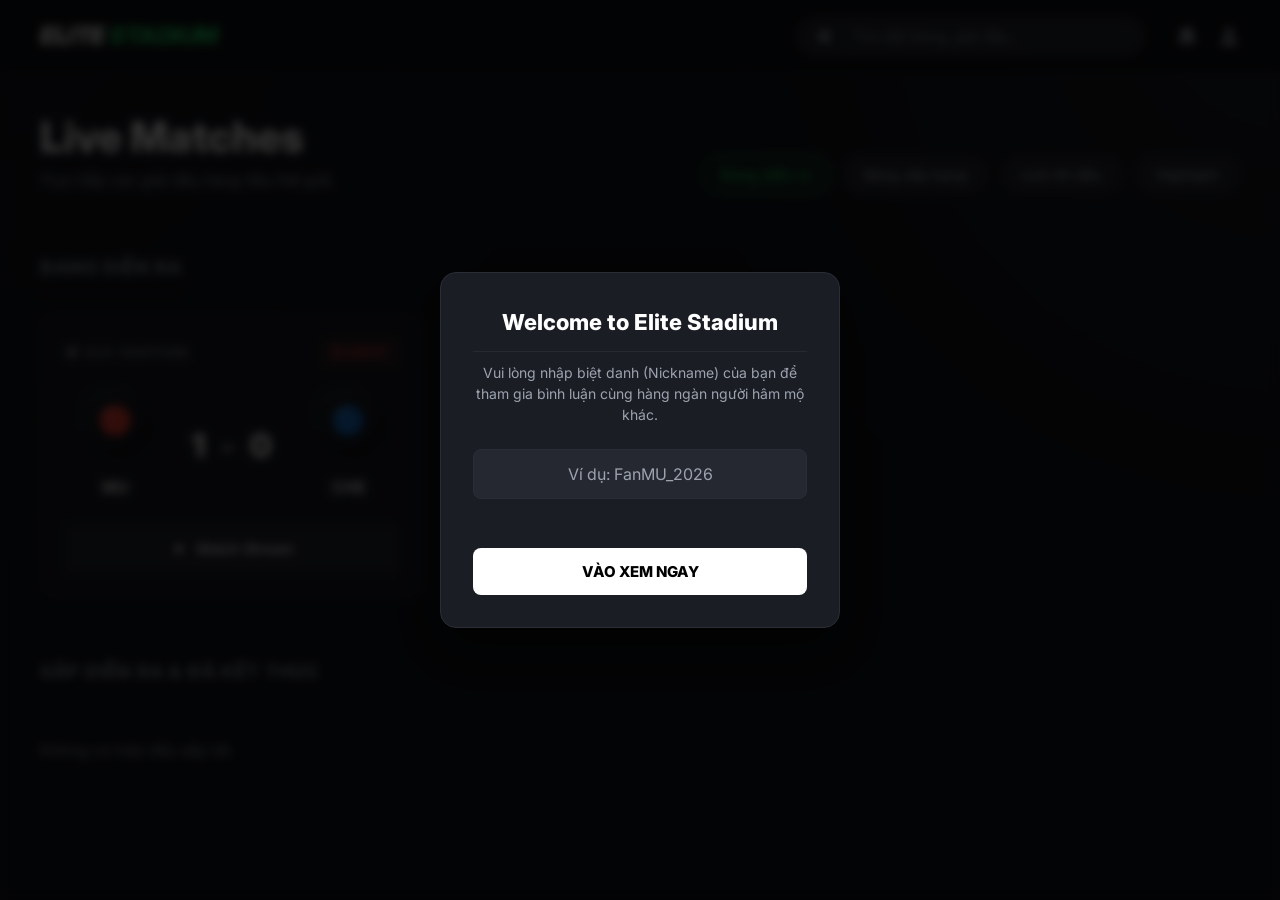
==== commit e364b3c8: "khải" ====
--- a/index.html
+++ b/index.html
@@ -121,9 +121,10 @@
                 <p class="elite-subtitle">Trực tiếp các giải đấu hàng đầu thế giới.</p>
             </div>
             <div class="elite-filters">
-                <button class="elite-filter-btn active">Tất cả</button>
-                <button class="elite-filter-btn">Ngoại Hạng Anh</button>
-                <button class="elite-filter-btn">Champions League</button>
+                <button class="elite-filter-btn active" onclick="window.location.href='index.html'">Đang diễn ra</button>
+                <button class="elite-filter-btn" onclick="alert('Chức năng Bảng xếp hạng đang phát triển!')">Bảng xếp hạng</button>
+                <button class="elite-filter-btn" onclick="alert('Chức năng Lịch thi đấu đang phát triển!')">Lịch thi đấu</button>
+                <button class="elite-filter-btn" onclick="alert('Chức năng Highlight đang phát triển!')">Highlight</button>
             </div>
         </div>
         
